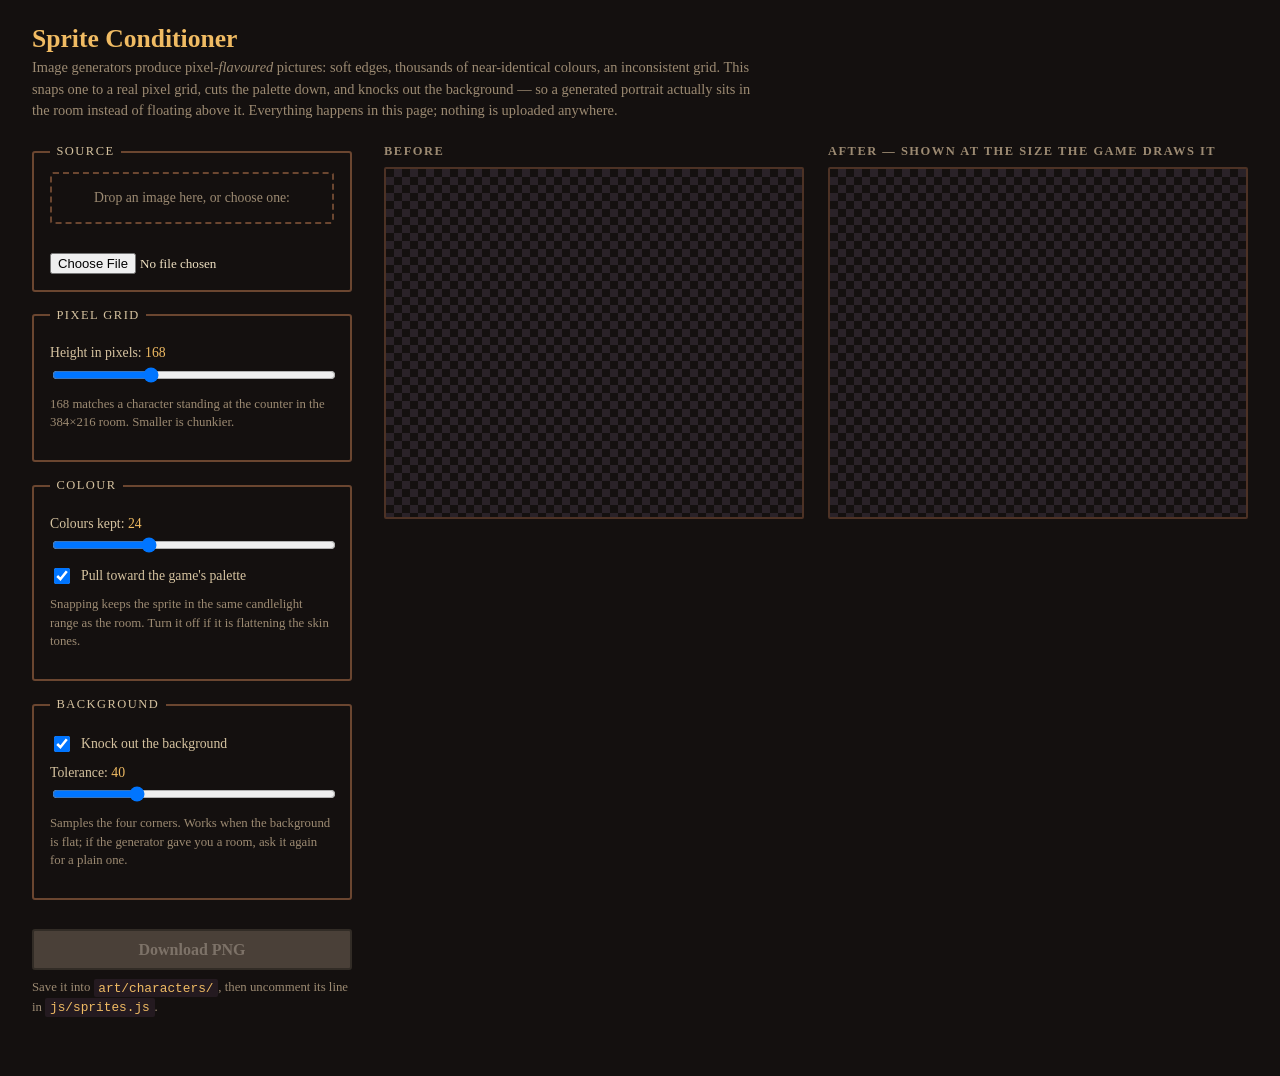
==== tools/pixelate.html @ f155b325 "Add an optional sprite layer and a tool for conditioning generated art Groundwork for replacing the " ====
<!DOCTYPE html>
<html lang="en">
<head>
<meta charset="utf-8">
<meta name="viewport" content="width=device-width, initial-scale=1">
<title>Sprite Conditioner — The Green Dragon</title>
<style>
  :root { --serif: Georgia, 'Palatino Linotype', Palatino, serif; }
  * { box-sizing: border-box; }
  body {
    margin: 0; padding: 1.5rem 2rem 3rem;
    background: #14100f; color: #efe0c2; font-family: var(--serif);
  }
  h1 { margin: 0 0 .2rem; color: #f0bb63; font-size: 1.6rem; }
  .sub { color: #9c8a72; font-size: .9rem; margin: 0 0 1.4rem; max-width: 46rem; line-height: 1.5; }
  .wrap { display: grid; grid-template-columns: 20rem 1fr; gap: 2rem; align-items: start; }
  fieldset { border: 2px solid #6b4630; border-radius: 3px; padding: .8rem 1rem 1rem; margin: 0 0 1rem; }
  legend { padding: 0 .4rem; font-size: .78rem; letter-spacing: .12em; text-transform: uppercase; color: #d6c3a0; }
  label { display: block; font-size: .86rem; margin: .6rem 0 .2rem; color: #d6c3a0; }
  input[type=range] { width: 100%; }
  input[type=file] { font-family: var(--serif); font-size: .82rem; color: #efe0c2; width: 100%; }
  .val { color: #f0bb63; font-variant-numeric: tabular-nums; }
  .row { display: flex; align-items: center; gap: .5rem; margin: .5rem 0; }
  .row input[type=checkbox] { width: 1rem; height: 1rem; }
  .row label { margin: 0; }
  button {
    font-family: var(--serif); font-size: 1rem; width: 100%;
    padding: .6rem 1rem; margin-top: .8rem;
    background: linear-gradient(#d99038, #a86d24); color: #241a10;
    font-weight: bold; border: 2px solid #6d4718; border-radius: 3px;
    box-shadow: 0 4px 0 #4a300f; cursor: pointer;
  }
  button:disabled { background: #4a4038; color: #7d7268; border-color: #322c26; box-shadow: none; cursor: not-allowed; }
  .stage { display: grid; grid-template-columns: 1fr 1fr; gap: 1.5rem; }
  .panel h2 { font-size: .78rem; letter-spacing: .12em; text-transform: uppercase; color: #9c8a72; margin: 0 0 .5rem; }
  .checker {
    background-image:
      linear-gradient(45deg, #2a2228 25%, transparent 25%),
      linear-gradient(-45deg, #2a2228 25%, transparent 25%),
      linear-gradient(45deg, transparent 75%, #2a2228 75%),
      linear-gradient(-45deg, transparent 75%, #2a2228 75%);
    background-size: 16px 16px;
    background-position: 0 0, 0 8px, 8px -8px, -8px 0;
    border: 2px solid #4d3225; border-radius: 2px;
    display: flex; align-items: center; justify-content: center;
    min-height: 22rem; padding: .5rem;
  }
  canvas { max-width: 100%; image-rendering: pixelated; image-rendering: crisp-edges; }
  .hint { font-size: .8rem; color: #9c8a72; margin-top: .5rem; line-height: 1.45; }
  code { background: #241a20; padding: .1rem .3rem; border-radius: 2px; color: #f0bb63; }
  .drop { border: 2px dashed #6b4630; border-radius: 3px; padding: 1rem; text-align: center; color: #9c8a72; font-size: .86rem; }
  .drop.over { border-color: #f0bb63; color: #f0bb63; background: rgba(217,144,56,.08); }
</style>
</head>
<body>

<h1>Sprite Conditioner</h1>
<p class="sub">
  Image generators produce pixel-<em>flavoured</em> pictures: soft edges, thousands of
  near-identical colours, an inconsistent grid. This snaps one to a real pixel
  grid, cuts the palette down, and knocks out the background — so a generated
  portrait actually sits in the room instead of floating above it.
  Everything happens in this page; nothing is uploaded anywhere.
</p>

<div class="wrap">
  <div>
    <fieldset>
      <legend>Source</legend>
      <div class="drop" id="drop">Drop an image here, or choose one:</div>
      <label>&nbsp;</label>
      <input type="file" id="file" accept="image/*">
    </fieldset>

    <fieldset>
      <legend>Pixel grid</legend>
      <label>Height in pixels: <span class="val" id="hVal">168</span></label>
      <input type="range" id="h" min="48" max="400" value="168">
      <p class="hint">168 matches a character standing at the counter in the
        384&times;216 room. Smaller is chunkier.</p>
    </fieldset>

    <fieldset>
      <legend>Colour</legend>
      <label>Colours kept: <span class="val" id="cVal">24</span></label>
      <input type="range" id="c" min="4" max="64" value="24">
      <div class="row">
        <input type="checkbox" id="snap" checked>
        <label for="snap">Pull toward the game's palette</label>
      </div>
      <p class="hint">Snapping keeps the sprite in the same candlelight range as
        the room. Turn it off if it is flattening the skin tones.</p>
    </fieldset>

    <fieldset>
      <legend>Background</legend>
      <div class="row">
        <input type="checkbox" id="cut" checked>
        <label for="cut">Knock out the background</label>
      </div>
      <label>Tolerance: <span class="val" id="tVal">40</span></label>
      <input type="range" id="t" min="0" max="140" value="40">
      <p class="hint">Samples the four corners. Works when the background is
        flat; if the generator gave you a room, ask it again for a plain one.</p>
    </fieldset>

    <button id="save" disabled>Download PNG</button>
    <p class="hint">Save it into <code>art/characters/</code>, then uncomment its
      line in <code>js/sprites.js</code>.</p>
  </div>

  <div class="stage">
    <div class="panel">
      <h2>Before</h2>
      <div class="checker"><canvas id="before"></canvas></div>
    </div>
    <div class="panel">
      <h2>After — shown at the size the game draws it</h2>
      <div class="checker"><canvas id="after"></canvas></div>
      <p class="hint" id="dims"></p>
    </div>
  </div>
</div>

<script>
/* The room's own colours, so a conditioned sprite lands in the same world. */
var PALETTE = [
  '#140d12','#241823','#33211a','#4d3225','#6b4630','#8a5c3c',
  '#6d5c4a','#8a7660','#d99038','#f0bb63','#ffd97e','#b2451f',
  '#efe0c2','#d6c3a0','#b09b7c','#f6efe0',
  '#141d2b','#24334a','#25344a','#3c5570',
  '#7f858d','#aeb4bb','#565c64',
  '#8c3529','#6a271e','#46583a','#5f7550',
  '#39456e','#4f5d8c','#5a3450','#5e4126','#7d5a35','#1b1620','#2e2733',
  '#e0b08a','#bd8a68','#f2cba7','#c98d63','#a06e4b','#e0aa80',
  '#8a5a3c','#6b4229','#a8734f','#5d3a26','#452a1b','#7a5136',
  '#2a2028','#4a3020','#9a9288','#6d3520','#b99456','#ded4c2'
].map(function (h) {
  return [parseInt(h.slice(1,3),16), parseInt(h.slice(3,5),16), parseInt(h.slice(5,7),16)];
});

var src = null;
var $ = function (id) { return document.getElementById(id); };
var before = $('before'), after = $('after');

function load(file) {
  var img = new Image();
  img.onload = function () { src = img; render(); $('save').disabled = false; };
  img.src = URL.createObjectURL(file);
}

$('file').onchange = function (e) { if (e.target.files[0]) load(e.target.files[0]); };
var drop = $('drop');
drop.ondragover = function (e) { e.preventDefault(); drop.classList.add('over'); };
drop.ondragleave = function () { drop.classList.remove('over'); };
drop.ondrop = function (e) {
  e.preventDefault(); drop.classList.remove('over');
  if (e.dataTransfer.files[0]) load(e.dataTransfer.files[0]);
};

['h','c','t'].forEach(function (id) {
  $(id).oninput = function () { $(id[0] + 'Val').textContent = $(id).value; render(); };
});
$('snap').onchange = render;
$('cut').onchange = render;

function nearestPalette(r, g, b) {
  var best = 0, bd = 1e9;
  for (var i = 0; i < PALETTE.length; i++) {
    var p = PALETTE[i];
    var d = (p[0]-r)*(p[0]-r) + (p[1]-g)*(p[1]-g) + (p[2]-b)*(p[2]-b);
    if (d < bd) { bd = d; best = i; }
  }
  return PALETTE[best];
}

/* Median-cut-ish: quantise each channel to N steps. Cheap, and for a cel-shaded
   source it collapses the near-identical tones that make AI output look muddy. */
function posterize(v, steps) {
  var s = 255 / (steps - 1);
  return Math.round(Math.round(v / s) * s);
}

function render() {
  if (!src) return;
  var H = +$('h').value;
  var W = Math.max(1, Math.round(H * (src.naturalWidth / src.naturalHeight)));

  /* preview of the original, scaled to a comparable size */
  var bc = before.getContext('2d');
  before.width = W * 2; before.height = H * 2;
  bc.imageSmoothingEnabled = true;
  bc.clearRect(0, 0, before.width, before.height);
  bc.drawImage(src, 0, 0, before.width, before.height);

  /* Area-average down first. Nearest-neighbour straight off a soft AI image
     gives you noise; averaging then hard-quantising gives you pixel art. */
  var small = document.createElement('canvas');
  small.width = W; small.height = H;
  var sc = small.getContext('2d');
  sc.imageSmoothingEnabled = true;
  sc.imageSmoothingQuality = 'high';
  sc.drawImage(src, 0, 0, W, H);

  var img = sc.getImageData(0, 0, W, H), d = img.data;
  var steps = Math.max(2, Math.round(+$('c').value / 4));
  var snap = $('snap').checked, cut = $('cut').checked, tol = +$('t').value;

  /* the four corners tell us what the background is */
  var corners = [[0,0], [W-1,0], [0,H-1], [W-1,H-1]].map(function (pt) {
    var o = (pt[1] * W + pt[0]) * 4;
    return [d[o], d[o+1], d[o+2]];
  });

  for (var i = 0; i < d.length; i += 4) {
    if (cut && d[i+3] > 8) {
      for (var k = 0; k < corners.length; k++) {
        var cdist = Math.abs(d[i]-corners[k][0]) + Math.abs(d[i+1]-corners[k][1]) + Math.abs(d[i+2]-corners[k][2]);
        if (cdist <= tol * 3) { d[i+3] = 0; break; }
      }
    }
    /* hard alpha only — a half-transparent edge ruins the pixel look */
    d[i+3] = d[i+3] > 128 ? 255 : 0;
    if (!d[i+3]) continue;

    var r = posterize(d[i], steps), g = posterize(d[i+1], steps), b = posterize(d[i+2], steps);
    if (snap) { var p = nearestPalette(r, g, b); r = p[0]; g = p[1]; b = p[2]; }
    d[i] = r; d[i+1] = g; d[i+2] = b;
  }
  sc.putImageData(img, 0, 0);

  /* show it blown up, exactly the way the game will */
  after.width = W * 2; after.height = H * 2;
  var ac = after.getContext('2d');
  ac.imageSmoothingEnabled = false;
  ac.clearRect(0, 0, after.width, after.height);
  ac.drawImage(small, 0, 0, W, H, 0, 0, after.width, after.height);

  $('dims').textContent = W + ' × ' + H + ' pixels. Saved at that size.';
  after._small = small;
}

$('save').onclick = function () {
  if (!after._small) return;
  var a = document.createElement('a');
  a.download = 'sprite.png';
  a.href = after._small.toDataURL('image/png');
  a.click();
};
</script>
</body>
</html>
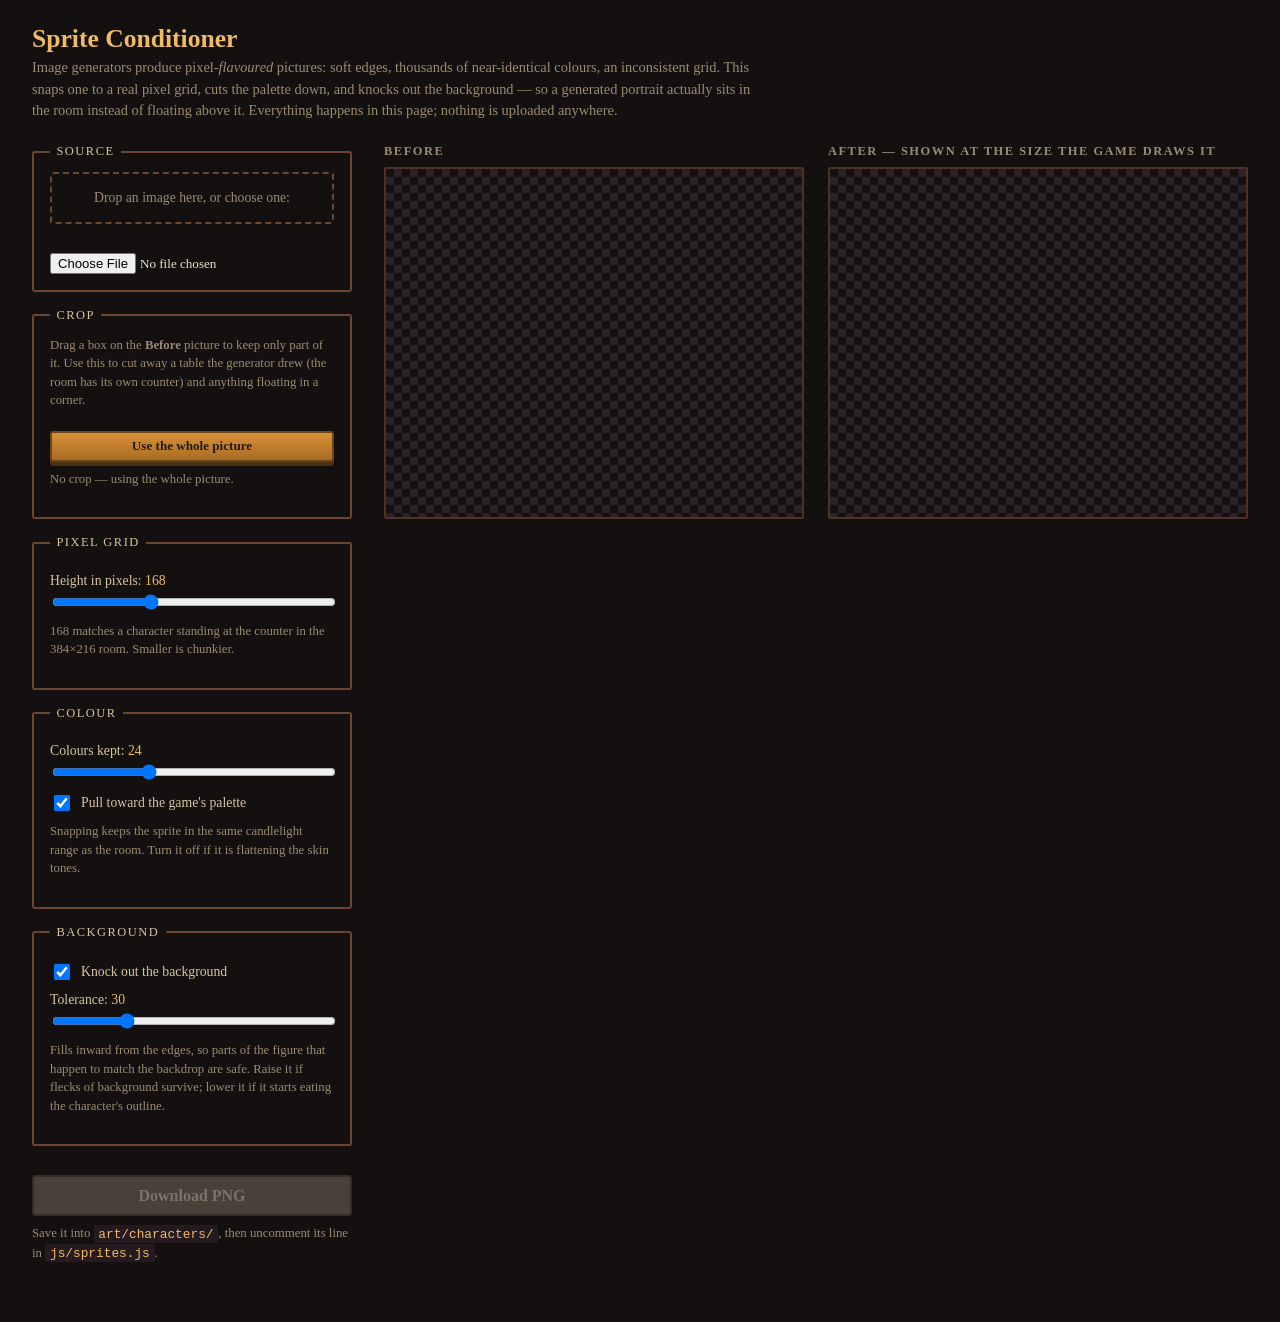
==== commit b7bbf589: "Add cropping to the sprite tool and stop it eating parts of the figure Testing against a mock of a r" ====
--- a/tools/pixelate.html
+++ b/tools/pixelate.html
@@ -50,6 +50,8 @@
   code { background: #241a20; padding: .1rem .3rem; border-radius: 2px; color: #f0bb63; }
   .drop { border: 2px dashed #6b4630; border-radius: 3px; padding: 1rem; text-align: center; color: #9c8a72; font-size: .86rem; }
   .drop.over { border-color: #f0bb63; color: #f0bb63; background: rgba(217,144,56,.08); }
+  #before { cursor: crosshair; }
+  #resetCrop { font-size: .82rem; padding: .35rem .6rem; }
 </style>
 </head>
 <body>
@@ -70,6 +72,15 @@
       <div class="drop" id="drop">Drop an image here, or choose one:</div>
       <label>&nbsp;</label>
       <input type="file" id="file" accept="image/*">
+    </fieldset>
+
+    <fieldset>
+      <legend>Crop</legend>
+      <p class="hint" style="margin-top:0">Drag a box on the <b>Before</b> picture
+        to keep only part of it. Use this to cut away a table the generator drew
+        (the room has its own counter) and anything floating in a corner.</p>
+      <button id="resetCrop" style="margin-top:.5rem">Use the whole picture</button>
+      <p class="hint" id="cropInfo">No crop — using the whole picture.</p>
     </fieldset>
 
     <fieldset>
@@ -98,10 +109,11 @@
         <input type="checkbox" id="cut" checked>
         <label for="cut">Knock out the background</label>
       </div>
-      <label>Tolerance: <span class="val" id="tVal">40</span></label>
-      <input type="range" id="t" min="0" max="140" value="40">
-      <p class="hint">Samples the four corners. Works when the background is
-        flat; if the generator gave you a room, ask it again for a plain one.</p>
+      <label>Tolerance: <span class="val" id="tVal">30</span></label>
+      <input type="range" id="t" min="0" max="120" value="30">
+      <p class="hint">Fills inward from the edges, so parts of the figure that
+        happen to match the backdrop are safe. Raise it if flecks of background
+        survive; lower it if it starts eating the character's outline.</p>
     </fieldset>
 
     <button id="save" disabled>Download PNG</button>
@@ -143,6 +155,50 @@
 var $ = function (id) { return document.getElementById(id); };
 var before = $('before'), after = $('after');
 
+/* Crop is held in 0..1 of the source, so it survives any preview size. */
+var crop = null, dragging = null;
+
+function cropRect() {
+  if (!src) return null;
+  var c = crop || { x: 0, y: 0, w: 1, h: 1 };
+  return {
+    x: Math.round(c.x * src.naturalWidth),
+    y: Math.round(c.y * src.naturalHeight),
+    w: Math.max(1, Math.round(c.w * src.naturalWidth)),
+    h: Math.max(1, Math.round(c.h * src.naturalHeight))
+  };
+}
+
+function beforePoint(ev) {
+  var b = before.getBoundingClientRect();
+  return {
+    x: Math.min(1, Math.max(0, (ev.clientX - b.left) / b.width)),
+    y: Math.min(1, Math.max(0, (ev.clientY - b.top) / b.height))
+  };
+}
+
+before.addEventListener('mousedown', function (ev) {
+  if (!src) return;
+  dragging = beforePoint(ev);
+  ev.preventDefault();
+});
+window.addEventListener('mousemove', function (ev) {
+  if (!dragging || !src) return;
+  var p2 = beforePoint(ev);
+  crop = {
+    x: Math.min(dragging.x, p2.x), y: Math.min(dragging.y, p2.y),
+    w: Math.abs(p2.x - dragging.x), h: Math.abs(p2.y - dragging.y)
+  };
+  render();
+});
+window.addEventListener('mouseup', function () {
+  if (!dragging) return;
+  dragging = null;
+  if (crop && (crop.w < 0.02 || crop.h < 0.02)) crop = null;
+  render();
+});
+$('resetCrop').onclick = function () { crop = null; render(); };
+
 function load(file) {
   var img = new Image();
   img.onload = function () { src = img; render(); $('save').disabled = false; };
@@ -184,14 +240,29 @@
 function render() {
   if (!src) return;
   var H = +$('h').value;
-  var W = Math.max(1, Math.round(H * (src.naturalWidth / src.naturalHeight)));
-
-  /* preview of the original, scaled to a comparable size */
+  var cr = cropRect();
+  var W = Math.max(1, Math.round(H * (cr.w / cr.h)));
+
+  /* preview of the original, with the crop box drawn over it */
+  var bw = 420, bh = Math.round(bw * (src.naturalHeight / src.naturalWidth));
   var bc = before.getContext('2d');
-  before.width = W * 2; before.height = H * 2;
+  before.width = bw; before.height = bh;
   bc.imageSmoothingEnabled = true;
-  bc.clearRect(0, 0, before.width, before.height);
-  bc.drawImage(src, 0, 0, before.width, before.height);
+  bc.clearRect(0, 0, bw, bh);
+  bc.drawImage(src, 0, 0, bw, bh);
+  if (crop) {
+    bc.fillStyle = 'rgba(10,6,10,0.55)';
+    bc.fillRect(0, 0, bw, Math.round(crop.y * bh));
+    bc.fillRect(0, Math.round((crop.y + crop.h) * bh), bw, bh);
+    bc.fillRect(0, Math.round(crop.y * bh), Math.round(crop.x * bw), Math.round(crop.h * bh));
+    bc.fillRect(Math.round((crop.x + crop.w) * bw), Math.round(crop.y * bh), bw, Math.round(crop.h * bh));
+    bc.strokeStyle = '#f0bb63'; bc.lineWidth = 2;
+    bc.strokeRect(Math.round(crop.x * bw), Math.round(crop.y * bh),
+                  Math.round(crop.w * bw), Math.round(crop.h * bh));
+  }
+  $('cropInfo').textContent = crop
+    ? 'Cropped to ' + Math.round(crop.w * 100) + '% × ' + Math.round(crop.h * 100) + '% of the picture.'
+    : 'No crop — using the whole picture. Drag a box on the Before picture.';
 
   /* Area-average down first. Nearest-neighbour straight off a soft AI image
      gives you noise; averaging then hard-quantising gives you pixel art. */
@@ -200,7 +271,7 @@
   var sc = small.getContext('2d');
   sc.imageSmoothingEnabled = true;
   sc.imageSmoothingQuality = 'high';
-  sc.drawImage(src, 0, 0, W, H);
+  sc.drawImage(src, cr.x, cr.y, cr.w, cr.h, 0, 0, W, H);
 
   var img = sc.getImageData(0, 0, W, H), d = img.data;
   var steps = Math.max(2, Math.round(+$('c').value / 4));
@@ -212,22 +283,77 @@
     return [d[o], d[o+1], d[o+2]];
   });
 
+  /* Background removal by flood fill from the edges, not by colour alone.
+     Keying globally on "anything close to the corner colour" eats parts of the
+     figure that happen to be a similar tone — a cream waistcoat against a sage
+     backdrop, say. Filling inward from the border only removes background that
+     is actually connected to the outside. */
+  if (cut) {
+    var seen = new Uint8Array(W * H);
+    var stack = [];
+    for (var bx = 0; bx < W; bx++) { stack.push(bx); stack.push((H - 1) * W + bx); }
+    for (var by = 0; by < H; by++) { stack.push(by * W); stack.push(by * W + W - 1); }
+
+    /* True Euclidean distance, not a sum of channel differences. Summing
+       exaggerates near-matches: a warm cream waistcoat against a sage backdrop
+       sums to a big number on one channel and reads as "close enough" to
+       delete, which is exactly how you lose half a character. */
+    function isBackdrop(idx) {
+      var o = idx * 4;
+      if (!d[o + 3]) return true;
+      for (var k = 0; k < corners.length; k++) {
+        var dr = d[o] - corners[k][0], dg = d[o+1] - corners[k][1], db = d[o+2] - corners[k][2];
+        if (Math.sqrt(dr*dr + dg*dg + db*db) <= tol) return true;
+      }
+      return false;
+    }
+
+    while (stack.length) {
+      var idx = stack.pop();
+      if (idx < 0 || idx >= W * H || seen[idx]) continue;
+      if (!isBackdrop(idx)) continue;
+      seen[idx] = 1;
+      d[idx * 4 + 3] = 0;
+      var cx2 = idx % W, cy2 = (idx / W) | 0;
+      if (cx2 > 0) stack.push(idx - 1);
+      if (cx2 < W - 1) stack.push(idx + 1);
+      if (cy2 > 0) stack.push(idx - W);
+      if (cy2 < H - 1) stack.push(idx + W);
+    }
+  }
+
   for (var i = 0; i < d.length; i += 4) {
-    if (cut && d[i+3] > 8) {
-      for (var k = 0; k < corners.length; k++) {
-        var cdist = Math.abs(d[i]-corners[k][0]) + Math.abs(d[i+1]-corners[k][1]) + Math.abs(d[i+2]-corners[k][2]);
-        if (cdist <= tol * 3) { d[i+3] = 0; break; }
-      }
-    }
     /* hard alpha only — a half-transparent edge ruins the pixel look */
     d[i+3] = d[i+3] > 128 ? 255 : 0;
     if (!d[i+3]) continue;
-
     var r = posterize(d[i], steps), g = posterize(d[i+1], steps), b = posterize(d[i+2], steps);
-    if (snap) { var p = nearestPalette(r, g, b); r = p[0]; g = p[1]; b = p[2]; }
+    if (snap) { var pc = nearestPalette(r, g, b); r = pc[0]; g = pc[1]; b = pc[2]; }
     d[i] = r; d[i+1] = g; d[i+2] = b;
   }
+
   sc.putImageData(img, 0, 0);
+
+  /* Trim the empty margins. Generators leave wildly different amounts of space
+     around a figure; trimming means the game can anchor every sprite the same
+     way instead of you re-tuning the layout for each one. */
+  var minX = W, minY = H, maxX = -1, maxY = -1;
+  for (var y = 0; y < H; y++) {
+    for (var x = 0; x < W; x++) {
+      if (d[(y * W + x) * 4 + 3]) {
+        if (x < minX) minX = x; if (x > maxX) maxX = x;
+        if (y < minY) minY = y; if (y > maxY) maxY = y;
+      }
+    }
+  }
+  if (maxX >= minX && maxY >= minY && (maxX - minX + 1 !== W || maxY - minY + 1 !== H)) {
+    var tw = maxX - minX + 1, th = maxY - minY + 1;
+    var trimmed = document.createElement('canvas');
+    trimmed.width = tw; trimmed.height = th;
+    var tc = trimmed.getContext('2d');
+    tc.imageSmoothingEnabled = false;
+    tc.drawImage(small, minX, minY, tw, th, 0, 0, tw, th);
+    small = trimmed; W = tw; H = th;
+  }
 
   /* show it blown up, exactly the way the game will */
   after.width = W * 2; after.height = H * 2;
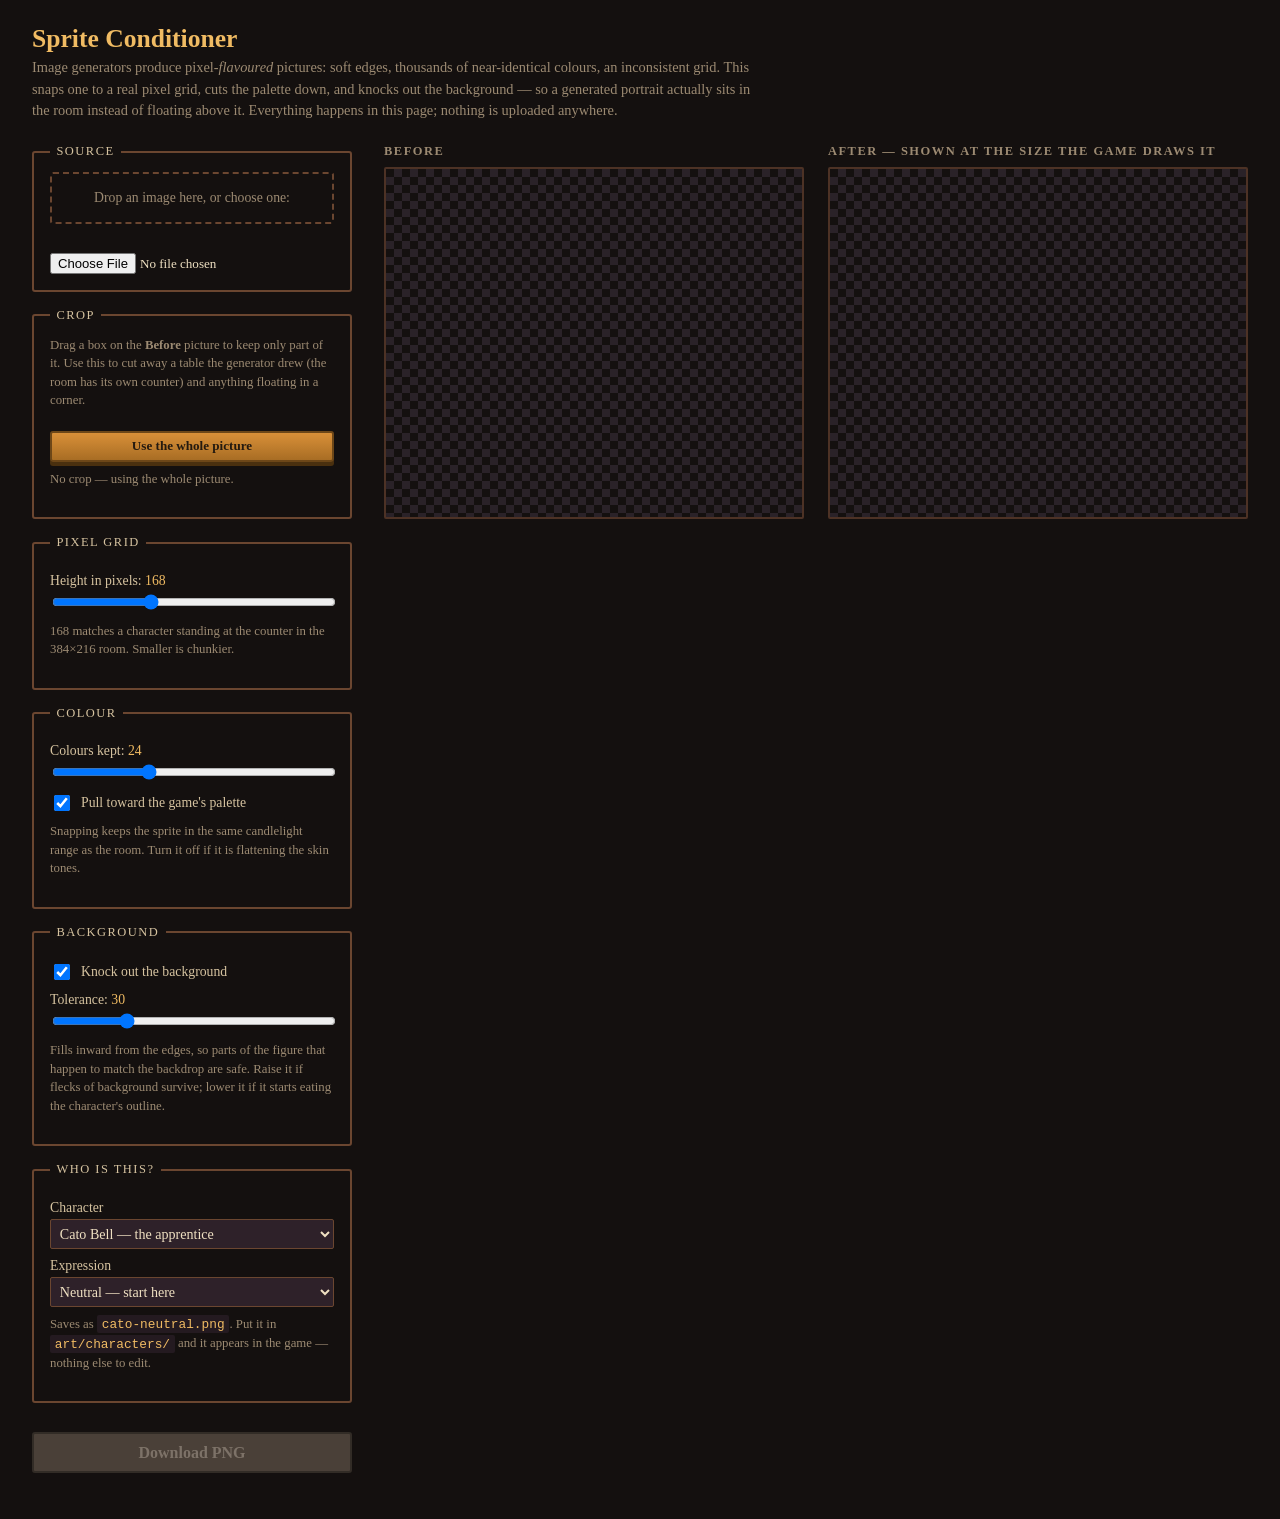
==== commit a9db1d3e: "Pre-wire every character sprite path and have the tool name the files Removes both manual steps from" ====
--- a/tools/pixelate.html
+++ b/tools/pixelate.html
@@ -50,6 +50,11 @@
   code { background: #241a20; padding: .1rem .3rem; border-radius: 2px; color: #f0bb63; }
   .drop { border: 2px dashed #6b4630; border-radius: 3px; padding: 1rem; text-align: center; color: #9c8a72; font-size: .86rem; }
   .drop.over { border-color: #f0bb63; color: #f0bb63; background: rgba(217,144,56,.08); }
+  select {
+    font-family: var(--serif); font-size: .88rem; width: 100%; padding: .3rem;
+    background: #2e2129; color: #efe0c2;
+    border: 1px solid #6b4630; border-radius: 2px;
+  }
   #before { cursor: crosshair; }
   #resetCrop { font-size: .82rem; padding: .35rem .6rem; }
 </style>
@@ -116,9 +121,30 @@
         survive; lower it if it starts eating the character's outline.</p>
     </fieldset>
 
+    <fieldset>
+      <legend>Who is this?</legend>
+      <label>Character</label>
+      <select id="who">
+        <option value="ezra">Ezra Hale — the barrel-maker</option>
+        <option value="thorne">Rev. Thorne — the minister</option>
+        <option value="cato" selected>Cato Bell — the apprentice</option>
+        <option value="bright">Capt. Bright — the captain</option>
+        <option value="patience">Patience Marsh</option>
+        <option value="pym">Mr. Pym — the customs officer</option>
+      </select>
+      <label>Expression</label>
+      <select id="mood">
+        <option value="neutral" selected>Neutral — start here</option>
+        <option value="warm">Warm — open, a slight smile</option>
+        <option value="worried">Worried — guarded, uneasy</option>
+        <option value="stern">Stern — disapproving</option>
+      </select>
+      <p class="hint">Saves as <code id="fname">cato-neutral.png</code>. Put it
+        in <code>art/characters/</code> and it appears in the game — nothing
+        else to edit.</p>
+    </fieldset>
+
     <button id="save" disabled>Download PNG</button>
-    <p class="hint">Save it into <code>art/characters/</code>, then uncomment its
-      line in <code>js/sprites.js</code>.</p>
   </div>
 
   <div class="stage">
@@ -220,6 +246,12 @@
 $('snap').onchange = render;
 $('cut').onchange = render;
 
+function fileName() { return $('who').value + '-' + $('mood').value + '.png'; }
+function paintName() { $('fname').textContent = fileName(); }
+$('who').onchange = paintName;
+$('mood').onchange = paintName;
+paintName();
+
 function nearestPalette(r, g, b) {
   var best = 0, bd = 1e9;
   for (var i = 0; i < PALETTE.length; i++) {
@@ -369,7 +401,7 @@
 $('save').onclick = function () {
   if (!after._small) return;
   var a = document.createElement('a');
-  a.download = 'sprite.png';
+  a.download = fileName();
   a.href = after._small.toDataURL('image/png');
   a.click();
 };
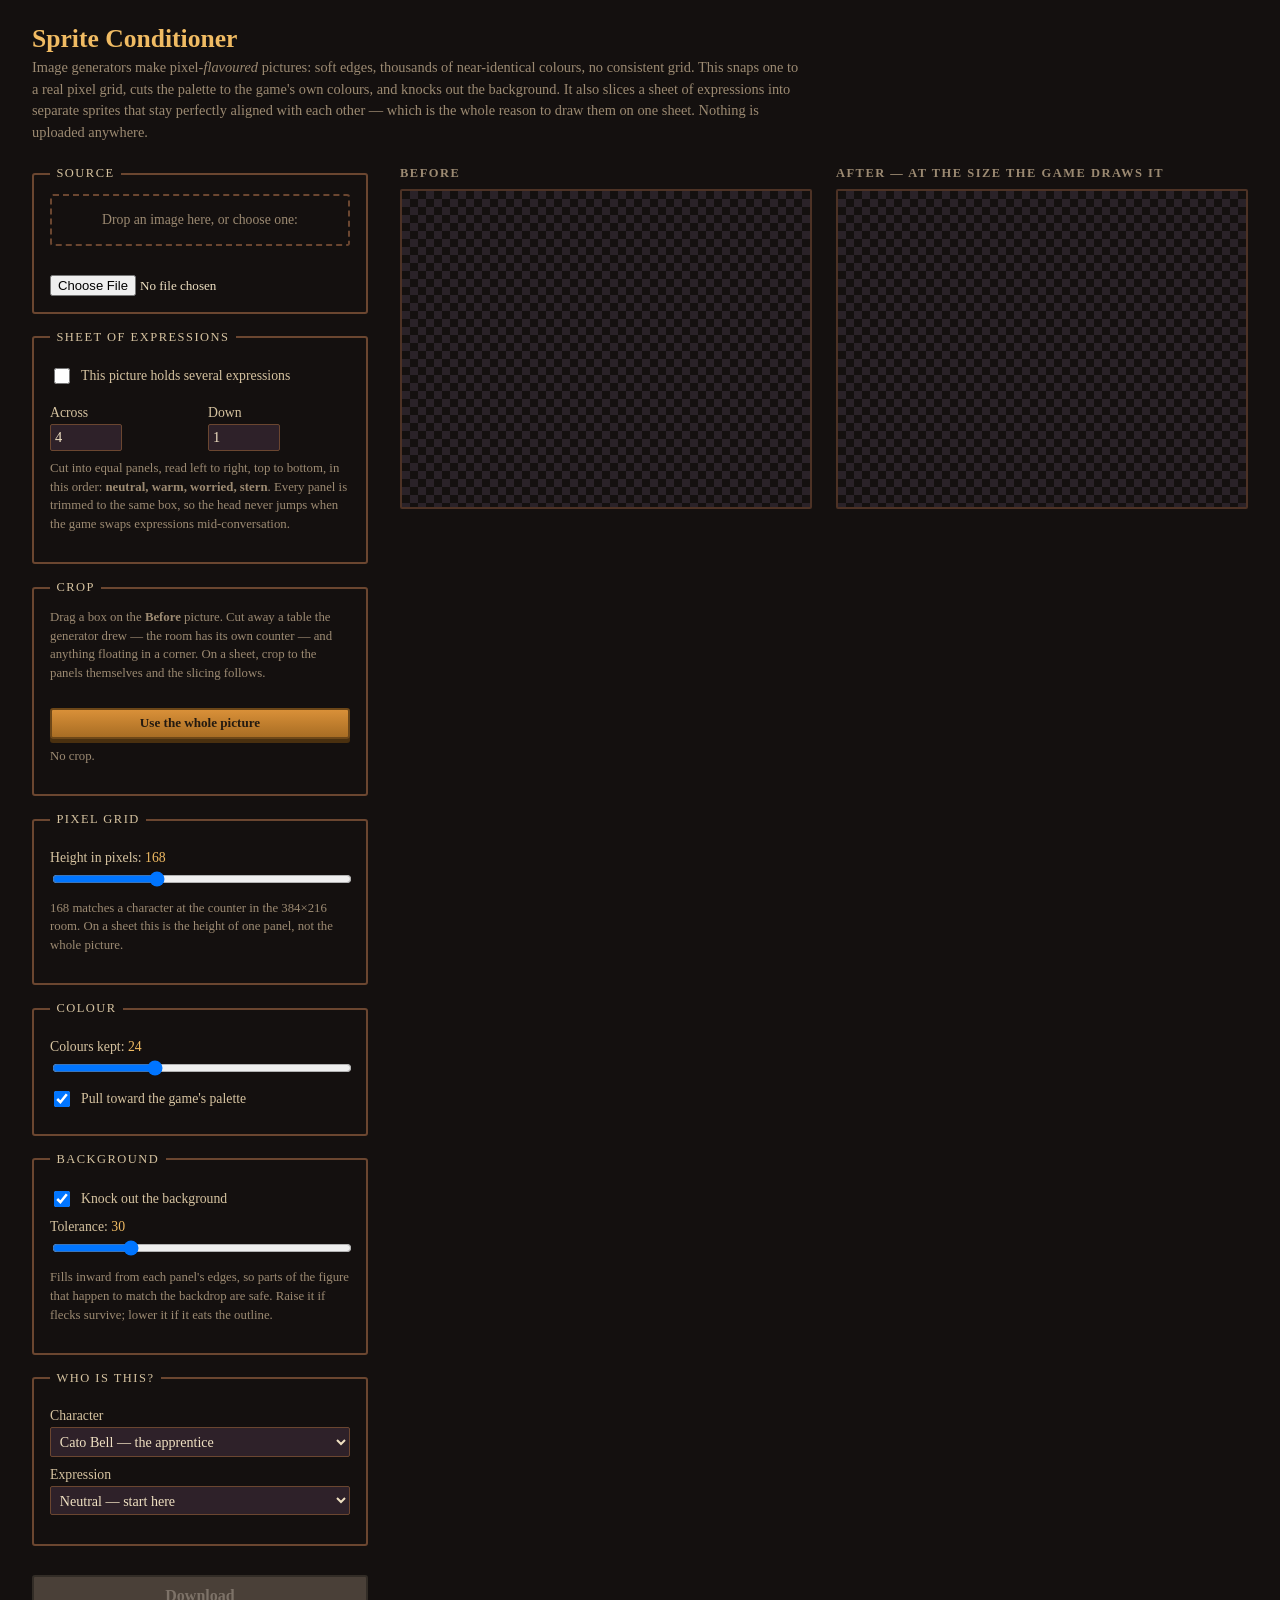
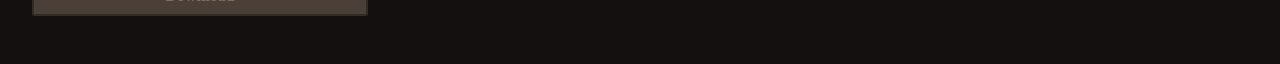
==== commit fc10f8da: "Slice sheets of expressions, keeping every panel aligned to one box Generating four expressions on a" ====
--- a/tools/pixelate.html
+++ b/tools/pixelate.html
@@ -7,67 +7,60 @@
 <style>
   :root { --serif: Georgia, 'Palatino Linotype', Palatino, serif; }
   * { box-sizing: border-box; }
-  body {
-    margin: 0; padding: 1.5rem 2rem 3rem;
-    background: #14100f; color: #efe0c2; font-family: var(--serif);
-  }
+  body { margin: 0; padding: 1.5rem 2rem 3rem; background: #14100f; color: #efe0c2; font-family: var(--serif); }
   h1 { margin: 0 0 .2rem; color: #f0bb63; font-size: 1.6rem; }
-  .sub { color: #9c8a72; font-size: .9rem; margin: 0 0 1.4rem; max-width: 46rem; line-height: 1.5; }
-  .wrap { display: grid; grid-template-columns: 20rem 1fr; gap: 2rem; align-items: start; }
+  .sub { color: #9c8a72; font-size: .9rem; margin: 0 0 1.4rem; max-width: 48rem; line-height: 1.5; }
+  .wrap { display: grid; grid-template-columns: 21rem 1fr; gap: 2rem; align-items: start; }
   fieldset { border: 2px solid #6b4630; border-radius: 3px; padding: .8rem 1rem 1rem; margin: 0 0 1rem; }
   legend { padding: 0 .4rem; font-size: .78rem; letter-spacing: .12em; text-transform: uppercase; color: #d6c3a0; }
   label { display: block; font-size: .86rem; margin: .6rem 0 .2rem; color: #d6c3a0; }
   input[type=range] { width: 100%; }
   input[type=file] { font-family: var(--serif); font-size: .82rem; color: #efe0c2; width: 100%; }
+  input[type=number] { font-family: var(--serif); font-size: .9rem; width: 4.5rem; padding: .25rem;
+    background: #2e2129; color: #efe0c2; border: 1px solid #6b4630; border-radius: 2px; }
+  select { font-family: var(--serif); font-size: .88rem; width: 100%; padding: .3rem;
+    background: #2e2129; color: #efe0c2; border: 1px solid #6b4630; border-radius: 2px; }
   .val { color: #f0bb63; font-variant-numeric: tabular-nums; }
   .row { display: flex; align-items: center; gap: .5rem; margin: .5rem 0; }
   .row input[type=checkbox] { width: 1rem; height: 1rem; }
   .row label { margin: 0; }
-  button {
-    font-family: var(--serif); font-size: 1rem; width: 100%;
-    padding: .6rem 1rem; margin-top: .8rem;
-    background: linear-gradient(#d99038, #a86d24); color: #241a10;
-    font-weight: bold; border: 2px solid #6d4718; border-radius: 3px;
-    box-shadow: 0 4px 0 #4a300f; cursor: pointer;
-  }
+  .pair { display: flex; gap: 1rem; }
+  .pair > div { flex: 1; }
+  button { font-family: var(--serif); font-size: 1rem; width: 100%; padding: .6rem 1rem; margin-top: .8rem;
+    background: linear-gradient(#d99038, #a86d24); color: #241a10; font-weight: bold;
+    border: 2px solid #6d4718; border-radius: 3px; box-shadow: 0 4px 0 #4a300f; cursor: pointer; }
   button:disabled { background: #4a4038; color: #7d7268; border-color: #322c26; box-shadow: none; cursor: not-allowed; }
+  #resetCrop { font-size: .82rem; padding: .35rem .6rem; }
   .stage { display: grid; grid-template-columns: 1fr 1fr; gap: 1.5rem; }
   .panel h2 { font-size: .78rem; letter-spacing: .12em; text-transform: uppercase; color: #9c8a72; margin: 0 0 .5rem; }
   .checker {
     background-image:
-      linear-gradient(45deg, #2a2228 25%, transparent 25%),
-      linear-gradient(-45deg, #2a2228 25%, transparent 25%),
-      linear-gradient(45deg, transparent 75%, #2a2228 75%),
-      linear-gradient(-45deg, transparent 75%, #2a2228 75%);
-    background-size: 16px 16px;
-    background-position: 0 0, 0 8px, 8px -8px, -8px 0;
+      linear-gradient(45deg, #2a2228 25%, transparent 25%), linear-gradient(-45deg, #2a2228 25%, transparent 25%),
+      linear-gradient(45deg, transparent 75%, #2a2228 75%), linear-gradient(-45deg, transparent 75%, #2a2228 75%);
+    background-size: 16px 16px; background-position: 0 0, 0 8px, 8px -8px, -8px 0;
     border: 2px solid #4d3225; border-radius: 2px;
-    display: flex; align-items: center; justify-content: center;
-    min-height: 22rem; padding: .5rem;
+    display: flex; align-items: center; justify-content: center; min-height: 20rem; padding: .5rem; gap: .5rem;
   }
   canvas { max-width: 100%; image-rendering: pixelated; image-rendering: crisp-edges; }
+  #before { cursor: crosshair; }
   .hint { font-size: .8rem; color: #9c8a72; margin-top: .5rem; line-height: 1.45; }
   code { background: #241a20; padding: .1rem .3rem; border-radius: 2px; color: #f0bb63; }
   .drop { border: 2px dashed #6b4630; border-radius: 3px; padding: 1rem; text-align: center; color: #9c8a72; font-size: .86rem; }
   .drop.over { border-color: #f0bb63; color: #f0bb63; background: rgba(217,144,56,.08); }
-  select {
-    font-family: var(--serif); font-size: .88rem; width: 100%; padding: .3rem;
-    background: #2e2129; color: #efe0c2;
-    border: 1px solid #6b4630; border-radius: 2px;
-  }
-  #before { cursor: crosshair; }
-  #resetCrop { font-size: .82rem; padding: .35rem .6rem; }
+  .sheetgrid { display: flex; flex-wrap: wrap; gap: .6rem; justify-content: center; }
+  .cell { text-align: center; }
+  .cell span { display: block; font-size: .7rem; color: #9c8a72; margin-top: .2rem; }
 </style>
 </head>
 <body>
 
 <h1>Sprite Conditioner</h1>
 <p class="sub">
-  Image generators produce pixel-<em>flavoured</em> pictures: soft edges, thousands of
-  near-identical colours, an inconsistent grid. This snaps one to a real pixel
-  grid, cuts the palette down, and knocks out the background — so a generated
-  portrait actually sits in the room instead of floating above it.
-  Everything happens in this page; nothing is uploaded anywhere.
+  Image generators make pixel-<em>flavoured</em> pictures: soft edges, thousands of near-identical
+  colours, no consistent grid. This snaps one to a real pixel grid, cuts the palette to the game's
+  own colours, and knocks out the background. It also slices a sheet of expressions into separate
+  sprites that stay perfectly aligned with each other — which is the whole reason to draw them on
+  one sheet. Nothing is uploaded anywhere.
 </p>
 
 <div class="wrap">
@@ -80,20 +73,35 @@
     </fieldset>
 
     <fieldset>
+      <legend>Sheet of expressions</legend>
+      <div class="row">
+        <input type="checkbox" id="isSheet">
+        <label for="isSheet">This picture holds several expressions</label>
+      </div>
+      <div class="pair">
+        <div><label>Across</label><input type="number" id="cols" min="1" max="8" value="4"></div>
+        <div><label>Down</label><input type="number" id="rows" min="1" max="8" value="1"></div>
+      </div>
+      <p class="hint">Cut into equal panels, read left to right, top to bottom, in this order:
+        <b>neutral, warm, worried, stern</b>. Every panel is trimmed to the same box, so the head
+        never jumps when the game swaps expressions mid-conversation.</p>
+    </fieldset>
+
+    <fieldset>
       <legend>Crop</legend>
-      <p class="hint" style="margin-top:0">Drag a box on the <b>Before</b> picture
-        to keep only part of it. Use this to cut away a table the generator drew
-        (the room has its own counter) and anything floating in a corner.</p>
-      <button id="resetCrop" style="margin-top:.5rem">Use the whole picture</button>
-      <p class="hint" id="cropInfo">No crop — using the whole picture.</p>
+      <p class="hint" style="margin-top:0">Drag a box on the <b>Before</b> picture. Cut away a table
+        the generator drew — the room has its own counter — and anything floating in a corner. On a
+        sheet, crop to the panels themselves and the slicing follows.</p>
+      <button id="resetCrop">Use the whole picture</button>
+      <p class="hint" id="cropInfo">No crop.</p>
     </fieldset>
 
     <fieldset>
       <legend>Pixel grid</legend>
       <label>Height in pixels: <span class="val" id="hVal">168</span></label>
       <input type="range" id="h" min="48" max="400" value="168">
-      <p class="hint">168 matches a character standing at the counter in the
-        384&times;216 room. Smaller is chunkier.</p>
+      <p class="hint">168 matches a character at the counter in the 384&times;216 room. On a sheet
+        this is the height of one panel, not the whole picture.</p>
     </fieldset>
 
     <fieldset>
@@ -104,8 +112,6 @@
         <input type="checkbox" id="snap" checked>
         <label for="snap">Pull toward the game's palette</label>
       </div>
-      <p class="hint">Snapping keeps the sprite in the same candlelight range as
-        the room. Turn it off if it is flattening the skin tones.</p>
     </fieldset>
 
     <fieldset>
@@ -116,9 +122,8 @@
       </div>
       <label>Tolerance: <span class="val" id="tVal">30</span></label>
       <input type="range" id="t" min="0" max="120" value="30">
-      <p class="hint">Fills inward from the edges, so parts of the figure that
-        happen to match the backdrop are safe. Raise it if flecks of background
-        survive; lower it if it starts eating the character's outline.</p>
+      <p class="hint">Fills inward from each panel's edges, so parts of the figure that happen to
+        match the backdrop are safe. Raise it if flecks survive; lower it if it eats the outline.</p>
     </fieldset>
 
     <fieldset>
@@ -132,19 +137,19 @@
         <option value="patience">Patience Marsh</option>
         <option value="pym">Mr. Pym — the customs officer</option>
       </select>
-      <label>Expression</label>
-      <select id="mood">
-        <option value="neutral" selected>Neutral — start here</option>
-        <option value="warm">Warm — open, a slight smile</option>
-        <option value="worried">Worried — guarded, uneasy</option>
-        <option value="stern">Stern — disapproving</option>
-      </select>
-      <p class="hint">Saves as <code id="fname">cato-neutral.png</code>. Put it
-        in <code>art/characters/</code> and it appears in the game — nothing
-        else to edit.</p>
-    </fieldset>
-
-    <button id="save" disabled>Download PNG</button>
+      <div id="moodWrap">
+        <label>Expression</label>
+        <select id="mood">
+          <option value="neutral" selected>Neutral — start here</option>
+          <option value="warm">Warm — open, a slight smile</option>
+          <option value="worried">Worried — guarded, uneasy</option>
+          <option value="stern">Stern — disapproving</option>
+        </select>
+      </div>
+      <p class="hint" id="fileHint"></p>
+    </fieldset>
+
+    <button id="save" disabled>Download</button>
   </div>
 
   <div class="stage">
@@ -153,8 +158,8 @@
       <div class="checker"><canvas id="before"></canvas></div>
     </div>
     <div class="panel">
-      <h2>After — shown at the size the game draws it</h2>
-      <div class="checker"><canvas id="after"></canvas></div>
+      <h2>After — at the size the game draws it</h2>
+      <div class="checker"><div class="sheetgrid" id="afterGrid"></div></div>
       <p class="hint" id="dims"></p>
     </div>
   </div>
@@ -163,58 +168,58 @@
 <script>
 /* The room's own colours, so a conditioned sprite lands in the same world. */
 var PALETTE = [
-  '#140d12','#241823','#33211a','#4d3225','#6b4630','#8a5c3c',
-  '#6d5c4a','#8a7660','#d99038','#f0bb63','#ffd97e','#b2451f',
-  '#efe0c2','#d6c3a0','#b09b7c','#f6efe0',
-  '#141d2b','#24334a','#25344a','#3c5570',
-  '#7f858d','#aeb4bb','#565c64',
-  '#8c3529','#6a271e','#46583a','#5f7550',
-  '#39456e','#4f5d8c','#5a3450','#5e4126','#7d5a35','#1b1620','#2e2733',
-  '#e0b08a','#bd8a68','#f2cba7','#c98d63','#a06e4b','#e0aa80',
-  '#8a5a3c','#6b4229','#a8734f','#5d3a26','#452a1b','#7a5136',
-  '#2a2028','#4a3020','#9a9288','#6d3520','#b99456','#ded4c2'
+  '#140d12','#241823','#33211a','#4d3225','#6b4630','#8a5c3c','#6d5c4a','#8a7660',
+  '#d99038','#f0bb63','#ffd97e','#b2451f','#efe0c2','#d6c3a0','#b09b7c','#f6efe0',
+  '#141d2b','#24334a','#25344a','#3c5570','#7f858d','#aeb4bb','#565c64',
+  '#8c3529','#6a271e','#46583a','#5f7550','#39456e','#4f5d8c','#5a3450','#5e4126',
+  '#7d5a35','#1b1620','#2e2733','#e0b08a','#bd8a68','#f2cba7','#c98d63','#a06e4b',
+  '#e0aa80','#8a5a3c','#6b4229','#a8734f','#5d3a26','#452a1b','#7a5136','#2a2028',
+  '#4a3020','#9a9288','#6d3520','#b99456','#ded4c2'
 ].map(function (h) {
   return [parseInt(h.slice(1,3),16), parseInt(h.slice(3,5),16), parseInt(h.slice(5,7),16)];
 });
 
-var src = null;
+var MOODS = ['neutral', 'warm', 'worried', 'stern'];
+
 var $ = function (id) { return document.getElementById(id); };
-var before = $('before'), after = $('after');
-
-/* Crop is held in 0..1 of the source, so it survives any preview size. */
-var crop = null, dragging = null;
-
+var src = null, crop = null, dragging = null, outputs = [];
+var before = $('before');
+
+/* ---------------------------------------------------------------- loading */
+function load(file) {
+  var img = new Image();
+  img.onload = function () { src = img; crop = null; render(); $('save').disabled = false; };
+  img.src = URL.createObjectURL(file);
+}
+$('file').onchange = function (e) { if (e.target.files[0]) load(e.target.files[0]); };
+var drop = $('drop');
+drop.ondragover = function (e) { e.preventDefault(); drop.classList.add('over'); };
+drop.ondragleave = function () { drop.classList.remove('over'); };
+drop.ondrop = function (e) {
+  e.preventDefault(); drop.classList.remove('over');
+  if (e.dataTransfer.files[0]) load(e.dataTransfer.files[0]);
+};
+
+/* ------------------------------------------------------------------ crop */
 function cropRect() {
-  if (!src) return null;
   var c = crop || { x: 0, y: 0, w: 1, h: 1 };
   return {
-    x: Math.round(c.x * src.naturalWidth),
-    y: Math.round(c.y * src.naturalHeight),
+    x: Math.round(c.x * src.naturalWidth), y: Math.round(c.y * src.naturalHeight),
     w: Math.max(1, Math.round(c.w * src.naturalWidth)),
     h: Math.max(1, Math.round(c.h * src.naturalHeight))
   };
 }
-
 function beforePoint(ev) {
   var b = before.getBoundingClientRect();
-  return {
-    x: Math.min(1, Math.max(0, (ev.clientX - b.left) / b.width)),
-    y: Math.min(1, Math.max(0, (ev.clientY - b.top) / b.height))
-  };
-}
-
-before.addEventListener('mousedown', function (ev) {
-  if (!src) return;
-  dragging = beforePoint(ev);
-  ev.preventDefault();
-});
+  return { x: Math.min(1, Math.max(0, (ev.clientX - b.left) / b.width)),
+           y: Math.min(1, Math.max(0, (ev.clientY - b.top) / b.height)) };
+}
+before.addEventListener('mousedown', function (ev) { if (src) { dragging = beforePoint(ev); ev.preventDefault(); } });
 window.addEventListener('mousemove', function (ev) {
   if (!dragging || !src) return;
   var p2 = beforePoint(ev);
-  crop = {
-    x: Math.min(dragging.x, p2.x), y: Math.min(dragging.y, p2.y),
-    w: Math.abs(p2.x - dragging.x), h: Math.abs(p2.y - dragging.y)
-  };
+  crop = { x: Math.min(dragging.x, p2.x), y: Math.min(dragging.y, p2.y),
+           w: Math.abs(p2.x - dragging.x), h: Math.abs(p2.y - dragging.y) };
   render();
 });
 window.addEventListener('mouseup', function () {
@@ -225,185 +230,221 @@
 });
 $('resetCrop').onclick = function () { crop = null; render(); };
 
-function load(file) {
-  var img = new Image();
-  img.onload = function () { src = img; render(); $('save').disabled = false; };
-  img.src = URL.createObjectURL(file);
-}
-
-$('file').onchange = function (e) { if (e.target.files[0]) load(e.target.files[0]); };
-var drop = $('drop');
-drop.ondragover = function (e) { e.preventDefault(); drop.classList.add('over'); };
-drop.ondragleave = function () { drop.classList.remove('over'); };
-drop.ondrop = function (e) {
-  e.preventDefault(); drop.classList.remove('over');
-  if (e.dataTransfer.files[0]) load(e.dataTransfer.files[0]);
-};
-
+/* --------------------------------------------------------------- controls */
 ['h','c','t'].forEach(function (id) {
   $(id).oninput = function () { $(id[0] + 'Val').textContent = $(id).value; render(); };
 });
-$('snap').onchange = render;
-$('cut').onchange = render;
-
-function fileName() { return $('who').value + '-' + $('mood').value + '.png'; }
-function paintName() { $('fname').textContent = fileName(); }
-$('who').onchange = paintName;
-$('mood').onchange = paintName;
-paintName();
+['snap','cut','isSheet','cols','rows'].forEach(function (id) { $(id).onchange = render; });
+$('who').onchange = render;
+$('mood').onchange = render;
+
+/* ------------------------------------------------------------ conditioning */
+function posterize(v, steps) { var s = 255 / (steps - 1); return Math.round(Math.round(v / s) * s); }
 
 function nearestPalette(r, g, b) {
-  var best = 0, bd = 1e9;
+  var best = PALETTE[0], bd = 1e9;
   for (var i = 0; i < PALETTE.length; i++) {
     var p = PALETTE[i];
     var d = (p[0]-r)*(p[0]-r) + (p[1]-g)*(p[1]-g) + (p[2]-b)*(p[2]-b);
-    if (d < bd) { bd = d; best = i; }
-  }
-  return PALETTE[best];
-}
-
-/* Median-cut-ish: quantise each channel to N steps. Cheap, and for a cel-shaded
-   source it collapses the near-identical tones that make AI output look muddy. */
-function posterize(v, steps) {
-  var s = 255 / (steps - 1);
-  return Math.round(Math.round(v / s) * s);
-}
-
+    if (d < bd) { bd = d; best = p; }
+  }
+  return best;
+}
+
+/* One panel: average down, knock out the backdrop, cut the palette.
+   Returns the canvas plus the bounds of what is actually drawn on it. */
+function conditionPanel(sx, sy, sw, sh, W, H) {
+  var cv = document.createElement('canvas');
+  cv.width = W; cv.height = H;
+  var cx = cv.getContext('2d');
+  cx.imageSmoothingEnabled = true;
+  cx.imageSmoothingQuality = 'high';
+  cx.drawImage(src, sx, sy, sw, sh, 0, 0, W, H);
+
+  var img = cx.getImageData(0, 0, W, H), d = img.data;
+  var steps = Math.max(2, Math.round(+$('c').value / 4));
+  var snap = $('snap').checked, cut = $('cut').checked, tol = +$('t').value;
+
+  var corners = [[0,0],[W-1,0],[0,H-1],[W-1,H-1]].map(function (pt) {
+    var o = (pt[1] * W + pt[0]) * 4; return [d[o], d[o+1], d[o+2]];
+  });
+
+  /* Flood inward from the edges rather than keying on colour everywhere, so a
+     cream waistcoat that happens to resemble a sage backdrop survives. */
+  if (cut) {
+    var seen = new Uint8Array(W * H), stack = [];
+    for (var bx = 0; bx < W; bx++) { stack.push(bx); stack.push((H - 1) * W + bx); }
+    for (var by = 0; by < H; by++) { stack.push(by * W); stack.push(by * W + W - 1); }
+    while (stack.length) {
+      var idx = stack.pop();
+      if (idx < 0 || idx >= W * H || seen[idx]) continue;
+      var o = idx * 4, isBg = !d[o + 3];
+      if (!isBg) {
+        for (var k = 0; k < corners.length; k++) {
+          var dr = d[o] - corners[k][0], dg = d[o+1] - corners[k][1], db = d[o+2] - corners[k][2];
+          if (Math.sqrt(dr*dr + dg*dg + db*db) <= tol) { isBg = true; break; }
+        }
+      }
+      if (!isBg) continue;
+      seen[idx] = 1; d[o + 3] = 0;
+      var px = idx % W, py = (idx / W) | 0;
+      if (px > 0) stack.push(idx - 1);
+      if (px < W - 1) stack.push(idx + 1);
+      if (py > 0) stack.push(idx - W);
+      if (py < H - 1) stack.push(idx + W);
+    }
+  }
+
+  var minX = W, minY = H, maxX = -1, maxY = -1;
+  for (var y = 0; y < H; y++) {
+    for (var x = 0; x < W; x++) {
+      var q = (y * W + x) * 4;
+      d[q+3] = d[q+3] > 128 ? 255 : 0;          /* hard alpha only */
+      if (!d[q+3]) continue;
+      var r = posterize(d[q], steps), g = posterize(d[q+1], steps), b = posterize(d[q+2], steps);
+      if (snap) { var pc = nearestPalette(r, g, b); r = pc[0]; g = pc[1]; b = pc[2]; }
+      d[q] = r; d[q+1] = g; d[q+2] = b;
+      if (x < minX) minX = x; if (x > maxX) maxX = x;
+      if (y < minY) minY = y; if (y > maxY) maxY = y;
+    }
+  }
+  cx.putImageData(img, 0, 0);
+  return { cv: cv, box: (maxX < minX) ? null : { x: minX, y: minY, x2: maxX, y2: maxY } };
+}
+
+function cropCanvas(cv, box) {
+  var w = box.x2 - box.x + 1, h = box.y2 - box.y + 1;
+  var out = document.createElement('canvas');
+  out.width = w; out.height = h;
+  var c = out.getContext('2d');
+  c.imageSmoothingEnabled = false;
+  c.drawImage(cv, box.x, box.y, w, h, 0, 0, w, h);
+  return out;
+}
+
+/* ------------------------------------------------------------------ render */
 function render() {
   if (!src) return;
-  var H = +$('h').value;
-  var cr = cropRect();
-  var W = Math.max(1, Math.round(H * (cr.w / cr.h)));
-
-  /* preview of the original, with the crop box drawn over it */
+  var sheet = $('isSheet').checked;
+  var cols = sheet ? Math.max(1, +$('cols').value) : 1;
+  var rows = sheet ? Math.max(1, +$('rows').value) : 1;
+  $('moodWrap').hidden = sheet;
+
+  /* Before, with the crop and the panel grid drawn over it */
   var bw = 420, bh = Math.round(bw * (src.naturalHeight / src.naturalWidth));
+  before.width = bw; before.height = bh;
   var bc = before.getContext('2d');
-  before.width = bw; before.height = bh;
   bc.imageSmoothingEnabled = true;
   bc.clearRect(0, 0, bw, bh);
   bc.drawImage(src, 0, 0, bw, bh);
+  var cr = cropRect();
   if (crop) {
     bc.fillStyle = 'rgba(10,6,10,0.55)';
-    bc.fillRect(0, 0, bw, Math.round(crop.y * bh));
-    bc.fillRect(0, Math.round((crop.y + crop.h) * bh), bw, bh);
-    bc.fillRect(0, Math.round(crop.y * bh), Math.round(crop.x * bw), Math.round(crop.h * bh));
-    bc.fillRect(Math.round((crop.x + crop.w) * bw), Math.round(crop.y * bh), bw, Math.round(crop.h * bh));
+    bc.fillRect(0, 0, bw, crop.y * bh);
+    bc.fillRect(0, (crop.y + crop.h) * bh, bw, bh);
+    bc.fillRect(0, crop.y * bh, crop.x * bw, crop.h * bh);
+    bc.fillRect((crop.x + crop.w) * bw, crop.y * bh, bw, crop.h * bh);
     bc.strokeStyle = '#f0bb63'; bc.lineWidth = 2;
-    bc.strokeRect(Math.round(crop.x * bw), Math.round(crop.y * bh),
-                  Math.round(crop.w * bw), Math.round(crop.h * bh));
+    bc.strokeRect(crop.x * bw, crop.y * bh, crop.w * bw, crop.h * bh);
+  }
+  if (sheet && (cols > 1 || rows > 1)) {
+    var rx = (crop ? crop.x : 0) * bw, ry = (crop ? crop.y : 0) * bh;
+    var rw = (crop ? crop.w : 1) * bw, rh = (crop ? crop.h : 1) * bh;
+    bc.strokeStyle = 'rgba(240,187,99,0.8)'; bc.lineWidth = 1;
+    for (var i = 1; i < cols; i++) {
+      bc.beginPath(); bc.moveTo(rx + rw * i / cols, ry); bc.lineTo(rx + rw * i / cols, ry + rh); bc.stroke();
+    }
+    for (var j = 1; j < rows; j++) {
+      bc.beginPath(); bc.moveTo(rx, ry + rh * j / rows); bc.lineTo(rx + rw, ry + rh * j / rows); bc.stroke();
+    }
   }
   $('cropInfo').textContent = crop
     ? 'Cropped to ' + Math.round(crop.w * 100) + '% × ' + Math.round(crop.h * 100) + '% of the picture.'
-    : 'No crop — using the whole picture. Drag a box on the Before picture.';
-
-  /* Area-average down first. Nearest-neighbour straight off a soft AI image
-     gives you noise; averaging then hard-quantising gives you pixel art. */
-  var small = document.createElement('canvas');
-  small.width = W; small.height = H;
-  var sc = small.getContext('2d');
-  sc.imageSmoothingEnabled = true;
-  sc.imageSmoothingQuality = 'high';
-  sc.drawImage(src, cr.x, cr.y, cr.w, cr.h, 0, 0, W, H);
-
-  var img = sc.getImageData(0, 0, W, H), d = img.data;
-  var steps = Math.max(2, Math.round(+$('c').value / 4));
-  var snap = $('snap').checked, cut = $('cut').checked, tol = +$('t').value;
-
-  /* the four corners tell us what the background is */
-  var corners = [[0,0], [W-1,0], [0,H-1], [W-1,H-1]].map(function (pt) {
-    var o = (pt[1] * W + pt[0]) * 4;
-    return [d[o], d[o+1], d[o+2]];
+    : 'No crop — using the whole picture.';
+
+  /* Condition every panel at the same size */
+  var panelH = +$('h').value;
+  var srcPanelW = cr.w / cols, srcPanelH = cr.h / rows;
+  var panelW = Math.max(1, Math.round(panelH * (srcPanelW / srcPanelH)));
+
+  var made = [];
+  for (var r2 = 0; r2 < rows; r2++) {
+    for (var c2 = 0; c2 < cols; c2++) {
+      made.push(conditionPanel(
+        Math.round(cr.x + c2 * srcPanelW), Math.round(cr.y + r2 * srcPanelH),
+        Math.round(srcPanelW), Math.round(srcPanelH), panelW, panelH));
+    }
+  }
+
+  /* One box across all panels. Trimming each to its own contents would shift
+     the head between expressions, which is exactly what a sheet is meant to
+     avoid — so they all get cropped identically. */
+  var box = null;
+  made.forEach(function (m) {
+    if (!m.box) return;
+    box = box ? { x: Math.min(box.x, m.box.x), y: Math.min(box.y, m.box.y),
+                  x2: Math.max(box.x2, m.box.x2), y2: Math.max(box.y2, m.box.y2) } : m.box;
   });
-
-  /* Background removal by flood fill from the edges, not by colour alone.
-     Keying globally on "anything close to the corner colour" eats parts of the
-     figure that happen to be a similar tone — a cream waistcoat against a sage
-     backdrop, say. Filling inward from the border only removes background that
-     is actually connected to the outside. */
-  if (cut) {
-    var seen = new Uint8Array(W * H);
-    var stack = [];
-    for (var bx = 0; bx < W; bx++) { stack.push(bx); stack.push((H - 1) * W + bx); }
-    for (var by = 0; by < H; by++) { stack.push(by * W); stack.push(by * W + W - 1); }
-
-    /* True Euclidean distance, not a sum of channel differences. Summing
-       exaggerates near-matches: a warm cream waistcoat against a sage backdrop
-       sums to a big number on one channel and reads as "close enough" to
-       delete, which is exactly how you lose half a character. */
-    function isBackdrop(idx) {
-      var o = idx * 4;
-      if (!d[o + 3]) return true;
-      for (var k = 0; k < corners.length; k++) {
-        var dr = d[o] - corners[k][0], dg = d[o+1] - corners[k][1], db = d[o+2] - corners[k][2];
-        if (Math.sqrt(dr*dr + dg*dg + db*db) <= tol) return true;
-      }
-      return false;
-    }
-
-    while (stack.length) {
-      var idx = stack.pop();
-      if (idx < 0 || idx >= W * H || seen[idx]) continue;
-      if (!isBackdrop(idx)) continue;
-      seen[idx] = 1;
-      d[idx * 4 + 3] = 0;
-      var cx2 = idx % W, cy2 = (idx / W) | 0;
-      if (cx2 > 0) stack.push(idx - 1);
-      if (cx2 < W - 1) stack.push(idx + 1);
-      if (cy2 > 0) stack.push(idx - W);
-      if (cy2 < H - 1) stack.push(idx + W);
-    }
-  }
-
-  for (var i = 0; i < d.length; i += 4) {
-    /* hard alpha only — a half-transparent edge ruins the pixel look */
-    d[i+3] = d[i+3] > 128 ? 255 : 0;
-    if (!d[i+3]) continue;
-    var r = posterize(d[i], steps), g = posterize(d[i+1], steps), b = posterize(d[i+2], steps);
-    if (snap) { var pc = nearestPalette(r, g, b); r = pc[0]; g = pc[1]; b = pc[2]; }
-    d[i] = r; d[i+1] = g; d[i+2] = b;
-  }
-
-  sc.putImageData(img, 0, 0);
-
-  /* Trim the empty margins. Generators leave wildly different amounts of space
-     around a figure; trimming means the game can anchor every sprite the same
-     way instead of you re-tuning the layout for each one. */
-  var minX = W, minY = H, maxX = -1, maxY = -1;
-  for (var y = 0; y < H; y++) {
-    for (var x = 0; x < W; x++) {
-      if (d[(y * W + x) * 4 + 3]) {
-        if (x < minX) minX = x; if (x > maxX) maxX = x;
-        if (y < minY) minY = y; if (y > maxY) maxY = y;
-      }
-    }
-  }
-  if (maxX >= minX && maxY >= minY && (maxX - minX + 1 !== W || maxY - minY + 1 !== H)) {
-    var tw = maxX - minX + 1, th = maxY - minY + 1;
-    var trimmed = document.createElement('canvas');
-    trimmed.width = tw; trimmed.height = th;
-    var tc = trimmed.getContext('2d');
-    tc.imageSmoothingEnabled = false;
-    tc.drawImage(small, minX, minY, tw, th, 0, 0, tw, th);
-    small = trimmed; W = tw; H = th;
-  }
-
-  /* show it blown up, exactly the way the game will */
-  after.width = W * 2; after.height = H * 2;
-  var ac = after.getContext('2d');
-  ac.imageSmoothingEnabled = false;
-  ac.clearRect(0, 0, after.width, after.height);
-  ac.drawImage(small, 0, 0, W, H, 0, 0, after.width, after.height);
-
-  $('dims').textContent = W + ' × ' + H + ' pixels. Saved at that size.';
-  after._small = small;
+  if (!box) box = { x: 0, y: 0, x2: panelW - 1, y2: panelH - 1 };
+
+  outputs = made.map(function (m) { return cropCanvas(m.cv, box); });
+
+  /* After */
+  var grid = $('afterGrid');
+  grid.innerHTML = '';
+  outputs.forEach(function (cv, i) {
+    var cell = document.createElement('div');
+    cell.className = 'cell';
+    var shown = document.createElement('canvas');
+    shown.width = cv.width; shown.height = cv.height;
+    var sc2 = shown.getContext('2d');
+    sc2.imageSmoothingEnabled = false;
+    sc2.drawImage(cv, 0, 0);
+    shown.style.width = Math.min(220, cv.width * (outputs.length > 2 ? 1 : 2)) + 'px';
+    cell.appendChild(shown);
+    if (sheet) {
+      var lab = document.createElement('span');
+      lab.textContent = MOODS[i] || ('extra ' + (i + 1));
+      cell.appendChild(lab);
+    }
+    grid.appendChild(cell);
+  });
+
+  var w0 = outputs.length ? outputs[0].width : 0, h0 = outputs.length ? outputs[0].height : 0;
+  $('dims').textContent = outputs.length + (outputs.length === 1 ? ' sprite, ' : ' sprites, each ') +
+    w0 + ' × ' + h0 + ' pixels.';
+  paintNames();
+}
+
+/* ------------------------------------------------------------------ saving */
+function paintNames() {
+  var sheet = $('isSheet').checked, who = $('who').value;
+  if (sheet) {
+    var names = outputs.map(function (_, i) { return who + '-' + (MOODS[i] || ('extra' + (i+1))) + '.png'; });
+    $('fileHint').innerHTML = 'Saves as ' + names.map(function (n) { return '<code>' + n + '</code>'; }).join(', ') +
+      ' into <code>art/characters/</code>.';
+    $('save').textContent = 'Download all ' + outputs.length;
+  } else {
+    $('fileHint').innerHTML = 'Saves as <code>' + who + '-' + $('mood').value +
+      '.png</code>. Put it in <code>art/characters/</code> and it appears in the game.';
+    $('save').textContent = 'Download';
+  }
 }
 
 $('save').onclick = function () {
-  if (!after._small) return;
-  var a = document.createElement('a');
-  a.download = fileName();
-  a.href = after._small.toDataURL('image/png');
-  a.click();
+  if (!outputs.length) return;
+  var sheet = $('isSheet').checked, who = $('who').value;
+  outputs.forEach(function (cv, i) {
+    var name = sheet ? (who + '-' + (MOODS[i] || ('extra' + (i+1))) + '.png')
+                     : (who + '-' + $('mood').value + '.png');
+    /* staggered, because browsers throttle a burst of downloads */
+    setTimeout(function () {
+      var a = document.createElement('a');
+      a.download = name;
+      a.href = cv.toDataURL('image/png');
+      a.click();
+    }, i * 350);
+  });
 };
 </script>
 </body>
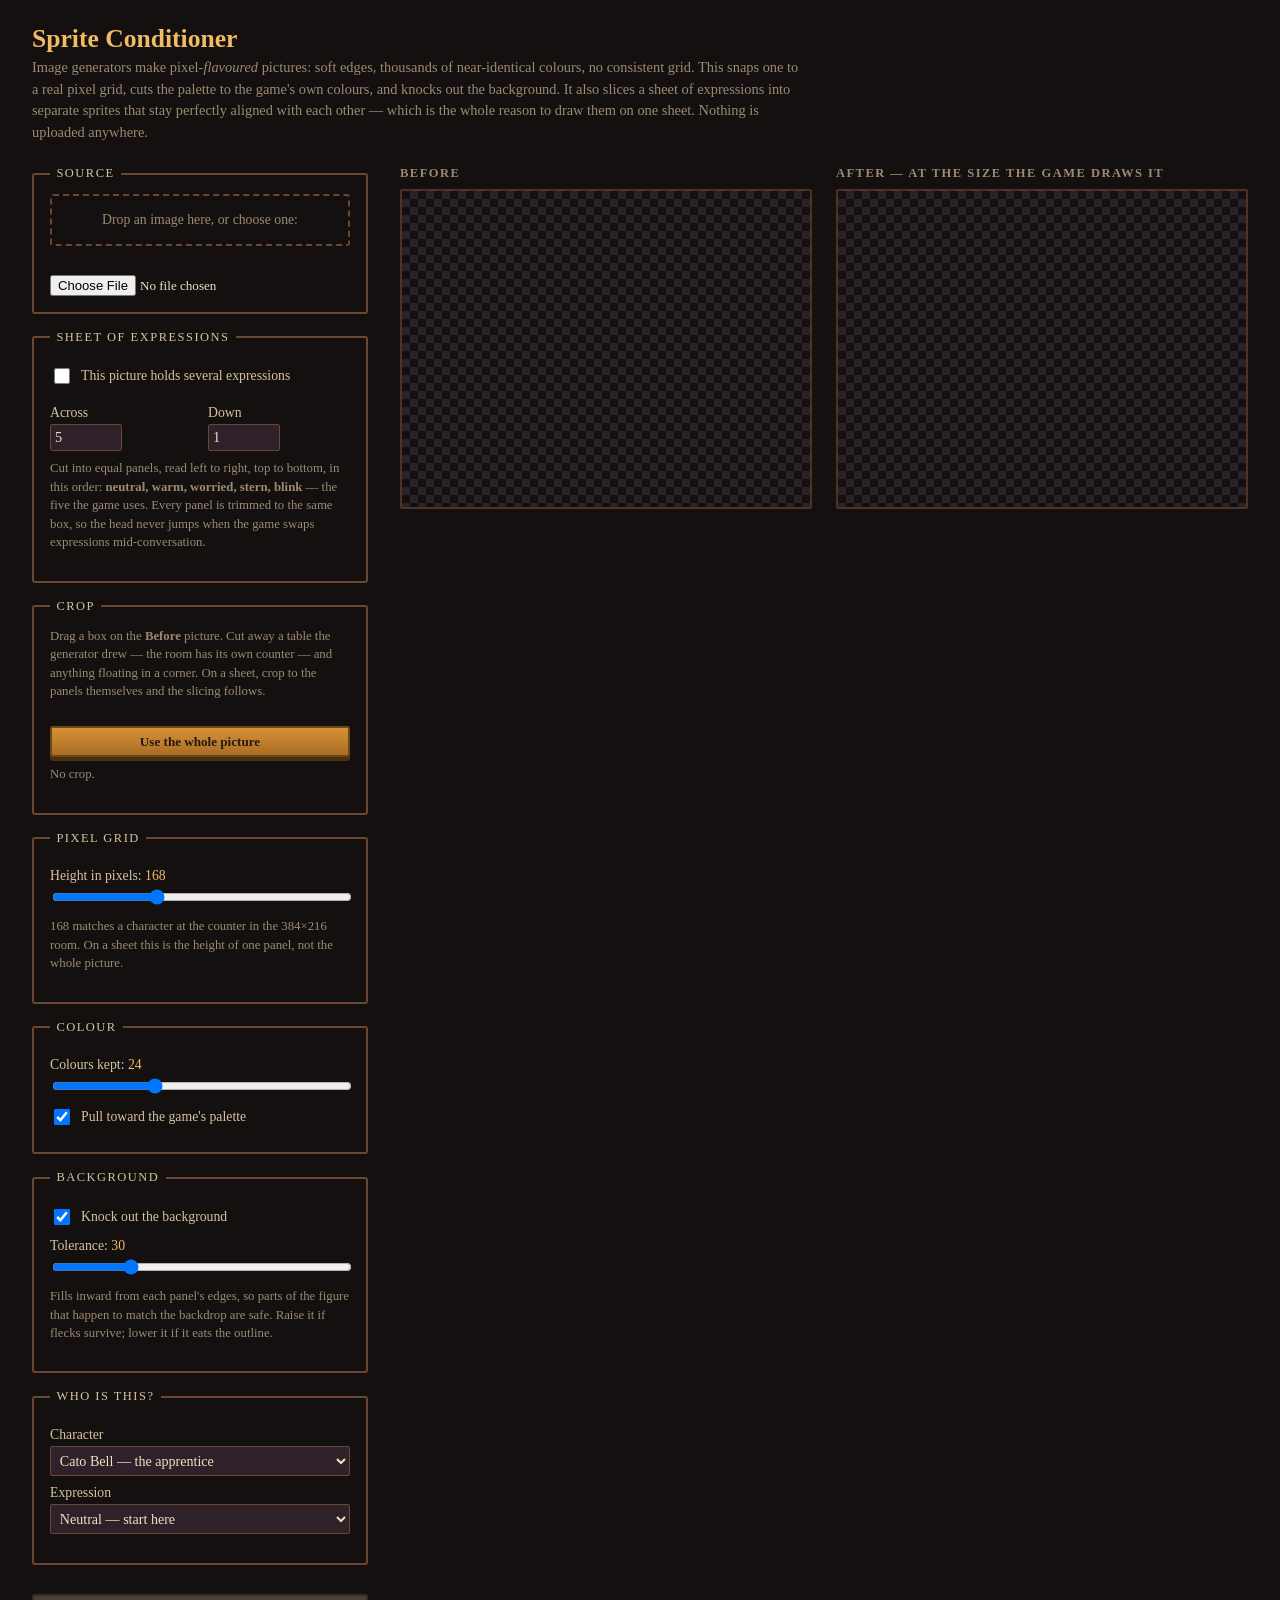
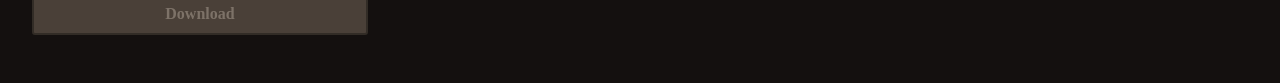
==== commit d09b56f4: "Slice five-panel sheets so the blink frame gets named too The game consumes five images per characte" ====
--- a/tools/pixelate.html
+++ b/tools/pixelate.html
@@ -79,12 +79,13 @@
         <label for="isSheet">This picture holds several expressions</label>
       </div>
       <div class="pair">
-        <div><label>Across</label><input type="number" id="cols" min="1" max="8" value="4"></div>
+        <div><label>Across</label><input type="number" id="cols" min="1" max="8" value="5"></div>
         <div><label>Down</label><input type="number" id="rows" min="1" max="8" value="1"></div>
       </div>
       <p class="hint">Cut into equal panels, read left to right, top to bottom, in this order:
-        <b>neutral, warm, worried, stern</b>. Every panel is trimmed to the same box, so the head
-        never jumps when the game swaps expressions mid-conversation.</p>
+        <b>neutral, warm, worried, stern, blink</b> — the five the game uses. Every panel is
+        trimmed to the same box, so the head never jumps when the game swaps expressions
+        mid-conversation.</p>
     </fieldset>
 
     <fieldset>
@@ -179,7 +180,7 @@
   return [parseInt(h.slice(1,3),16), parseInt(h.slice(3,5),16), parseInt(h.slice(5,7),16)];
 });
 
-var MOODS = ['neutral', 'warm', 'worried', 'stern'];
+var MOODS = ['neutral', 'warm', 'worried', 'stern', 'blink'];
 
 var $ = function (id) { return document.getElementById(id); };
 var src = null, crop = null, dragging = null, outputs = [];
